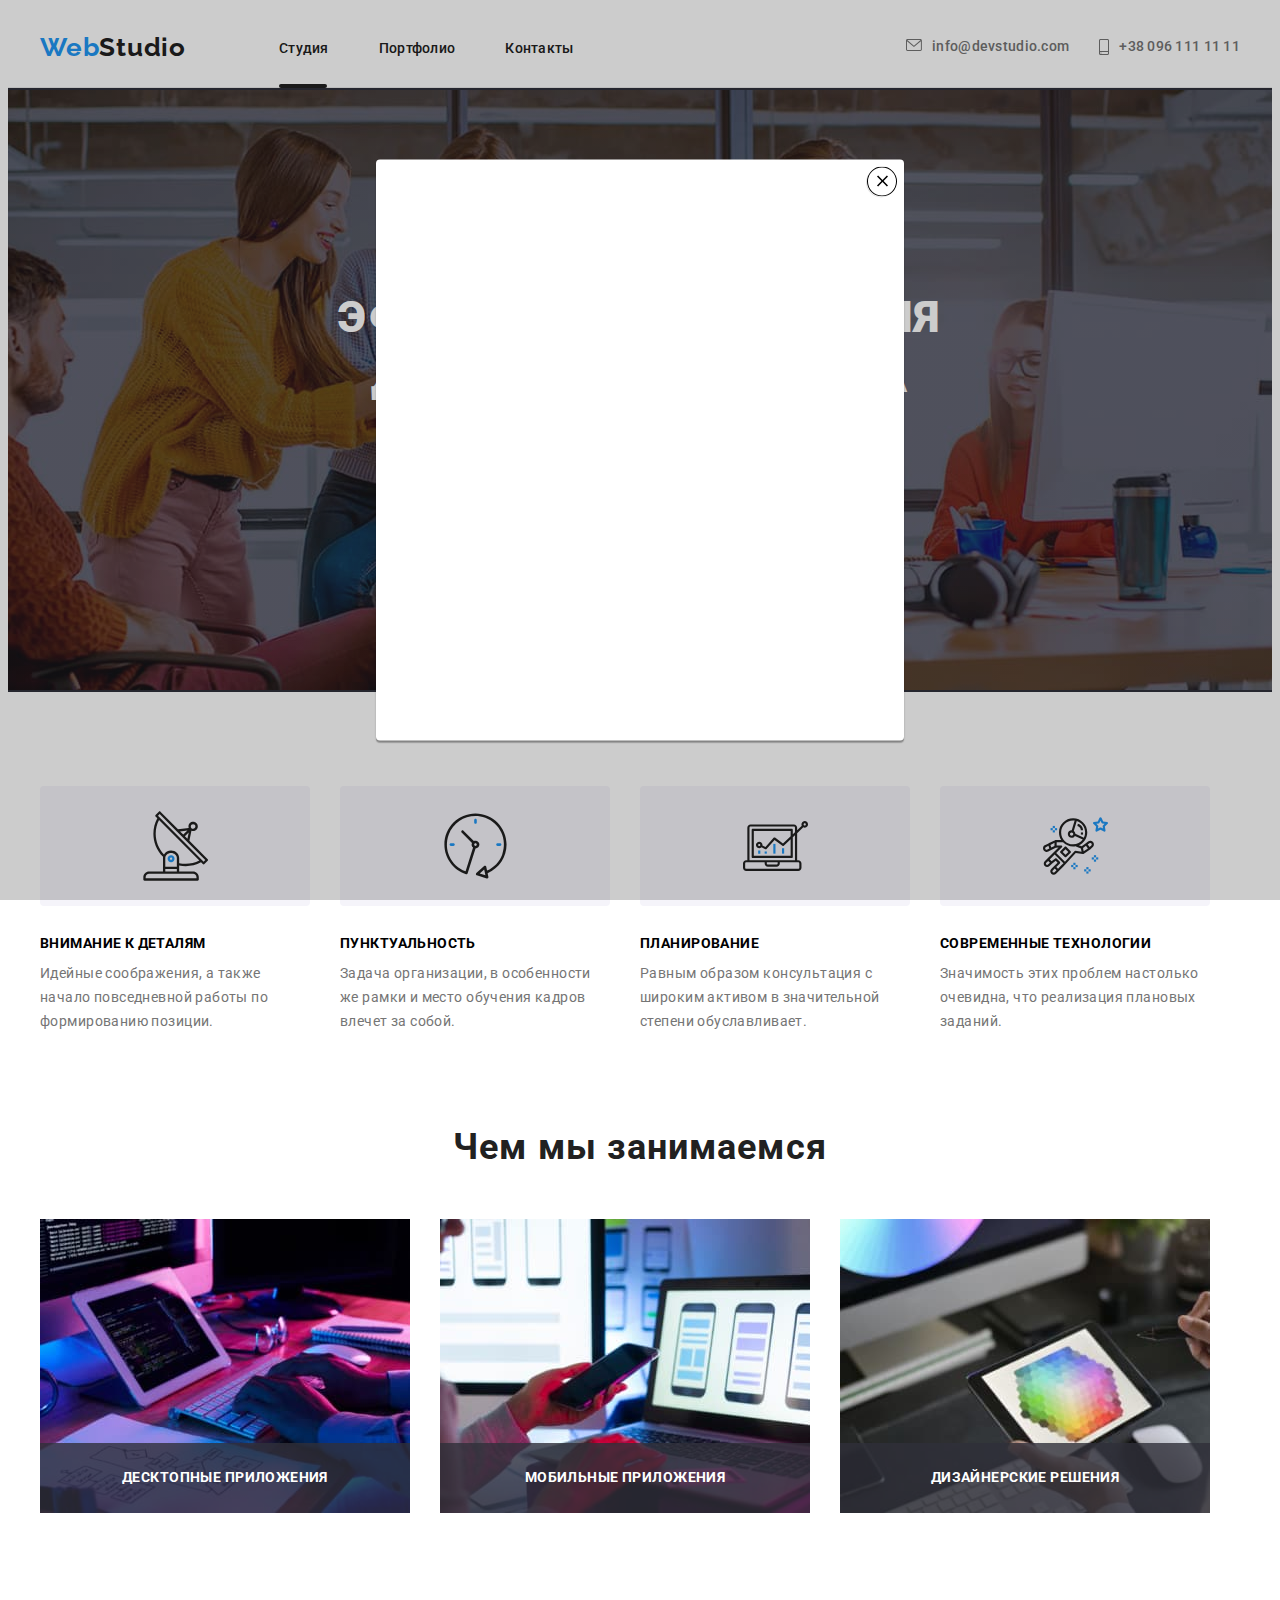
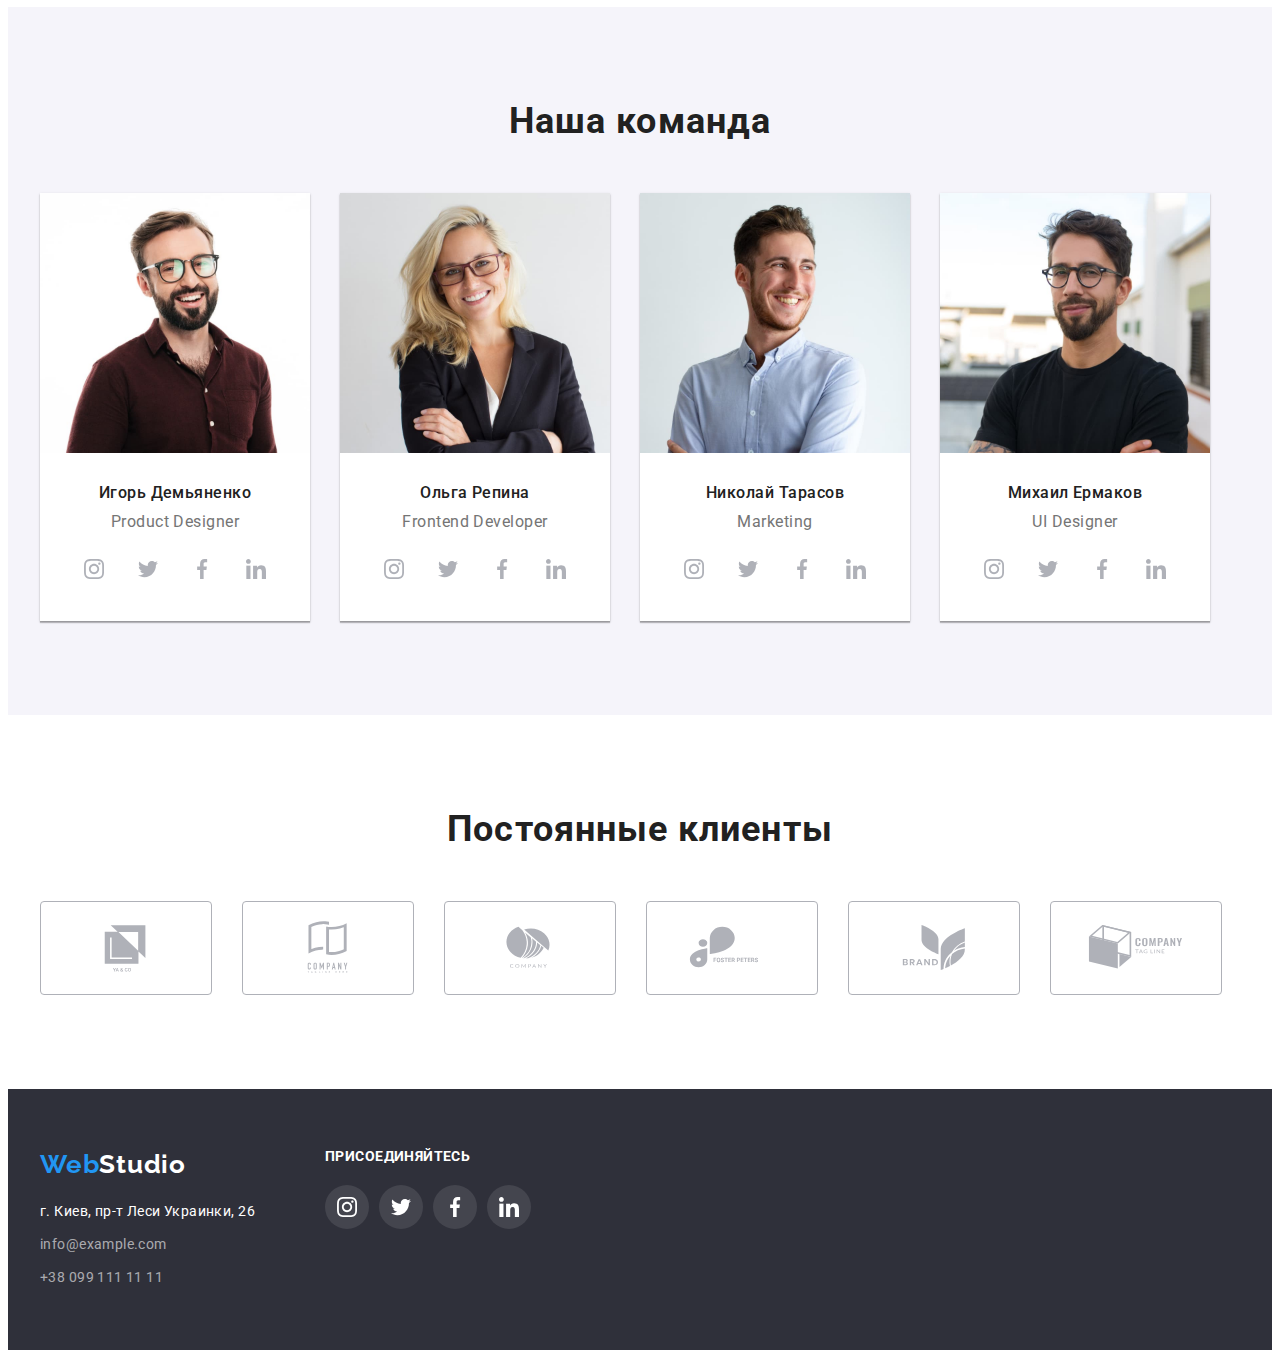
==== index.html @ 6e8227f4 "mod5" ====
<!DOCTYPE html>
<html lang="en">
<head>
    <meta charset="UTF-8">
    <meta http-equiv="X-UA-Compatible" content="IE=edge">
    <meta name="viewport" content="width=device-width, initial-scale=1.0">
    <title>Business</title>

    <link rel="stylesheet" href="https://cdnjs.cloudflare.com/ajax/libs/modern-normalize/1.1.0/modern-normalize.min.css" integrity="sha512-wpPYUAdjBVSE4KJnH1VR1HeZfpl1ub8YT/NKx4PuQ5NmX2tKuGu6U/JRp5y+Y8XG2tV+wKQpNHVUX03MfMFn9Q==" crossorigin="anonymous" referrerpolicy="no-referrer" />
    <link rel="preconnect" href="https://fonts.googleapis.com">
    <link rel="preconnect" href="https://fonts.gstatic.com" crossorigin>
    <link href="https://fonts.googleapis.com/css2?family=Raleway:wght@700&family=Roboto:wght@400;500;700;900&display=swap" rel="stylesheet">
    <link rel="stylesheet" href="./css/styles.css"/>

</head>
<body>
    <header class="header">
        <div class="conteiner">
                <a href="Веб студия" class="header-logo">Web<span class="cange">Studio</span></a>
        <ul class="header-list dot-non">
            <li class="header-link header-link-line"><a href="Студия" class="header-mouse">Студия</a></li>
            <li class="header-link"><a href="./portfolio.html" class="header-mouse">Портфолио</a></li>
            <li class="header-link"><a href="Контакт" class="header-mouse">Контакты</a></li>
        </ul>
        <div class="header-contakt">
    <a href="mailto:info@devstudio.com" class="header-adress">
     <svg class="header-icon-ramm" width="16" height="12">
        <use href="./picture/symbol-defs.svg#icon-envelope"></use>
     </svg>
     info@devstudio.com
    </a>
    <a class="header-tel" href="tel:+380961111111">
     <svg class="header-icon-ramt" width="10" height="16">
        <use href="./picture/symbol-defs.svg#icon-smartphone"></use>
     </svg>
    +38 096 111 11 11
    </a>
        </div>
        </div>
    </header>
    <main class="">
        <section class="name">
            <div class="conteiner">
        <h1 class="name-idia">Эффективные решения<br> для вашего бизнеса</h1>
        <button type="button" class="name-click" data-modal-open>Заказать услугу</button>
            </div>
        </section>
        <section class="duty">
            <div class="conteiner">
            <h2 class="visually-hidden">Требование</h2>
            <div class="duty-noflex">
        <ul class="duty-icon-box dot-non">
            <li class="duty-icon-part">
                <a href="" class="duty-icon-cl">
                    <svg class="duty-icon-ram" width="65" height="70">
                        <use href="./picture/symbol-defs.svg#icon-group"></use>
                    </svg>
                </a>
            </li>
        </ul>
        <ul class="duty-icon-box dot-non">
            <li class="duty-icon-part">
                <a href="" class="duty-icon-cl">
                    <svg class="duty-icon-ram" width="65" height="70">
                        <use href="./picture/symbol-defs.svg#icon-clock"></use>
                    </svg>
                </a>
            </li>
        </ul>
        <ul class="duty-icon-box dot-non">
            <li class="duty-icon-part">
                <a href="" class="duty-icon-cl">
                    <svg class="duty-icon-ram" width="65" height="70">
                        <use href="./picture/symbol-defs.svg#icon-diagram"></use>
                    </svg>
                </a>
            </li>
        </ul>
        <ul class="duty-icon-box dot-non">
            <li class="duty-icon-part">
                <a href="" class="duty-icon-cl">
                    <svg class="duty-icon-ram" width="65" height="70">
                        <use href="./picture/symbol-defs.svg#icon-astronaut"></use>
                    </svg>
                </a>
            </li>
        </ul>
        </div>
        <ul class="dot-non duty-flex">
            <li class="duty-item">
                <h3 class="duty-must ">Внимание к деталям</h3>
                    <p class="duty-feature link-view">Идейные соображения, а также начало повседневной работы по формированию позиции.</p>
            </li>
            <li class="duty-item">
                <h3 class="duty-must">Пунктуальность</h3>
                    <p class="duty-feature link-view">Задача организации, в особенности же рамки и место обучения кадров влечет за собой.</p>
            </li>
            <li class="duty-item">
                <h3 class="duty-must">Планирование</h3>
                    <p class="duty-feature link-view">Равным образом консультация с широким активом в значительной степени обуславливает.</p>
            </li>
            <li class="duty-item">
                <h3 class="duty-must">Современные технологии</h3>
                    <p class="duty-feature link-view">Значимость этих проблем настолько очевидна, что реализация плановых заданий.</p>
            </li>
        </ul>
            </div>
        </section>
        <section class="work">
            <div class="conteiner">
        <h2 class="work-name">Чем мы занимаемся</h2>
        <ul class="dot-non work-foto">
            <li class="work-item"><img src="./picture/img1.jpg" alt="Набор с безпроводной клавиатуры перед планшетом" class="work-img"/>
                <h3 class="work-item-anim">ДЕСКТОПНЫЕ ПРИЛОЖЕНИЯ</h3>
            </li>
            <li class="work-item"><img src="./picture/img2.jpg" alt="Синхронизация моб с ноутом" class="work-img"/>
                <h3 class="work-item-anim">МОБИЛЬНЫЕ ПРИЛОЖЕНИЯ</h3>
            </li>
            <li class="work-item"><img src="./picture/img3.jpg" alt="Палитра цветов на планшете" class="work-img"/>
                <h3 class="work-item-anim">ДИЗАЙНЕРСКИЕ РЕШЕНИЯ</h3>
            </li>
        
        </ul>
            </div>
        </section>
        <section class="team">
            <div class="conteiner">
            <h2 class="team-profettional">Наша команда</h2>
            <ul class="dot-non team-flex">
                <li class="team-item">
                    <img src="./picture/wor1.jpg" class="team-face" alt="Игорь Демьяненко" width="270" height="260"/>
                    <div class="team-position">
                        <h3 class="team-name team-smoler">Игорь Демьяненко</h3>
                            <p class="til-text">Product Designer</p>
                            <!-- <div class="duty-noflex"> -->
                            <ul class="team-icon-box dot-non">
                                <li class="team-icon-part">
                                    <a href="" class="team-icon-cl">
                                        <svg class="team-icon-ram" width="20" height="20">
                                            <use href="./picture/symbol-defs.svg#icon-instagram"></use>
                                        </svg>
                                    </a>
                                </li>
                            <ul class="team-icon-box dot-non">
                                <li class="team-icon-part">
                                    <a href="" class="team-icon-cl">
                                        <svg class="team-icon-ram" width="20" height="20">
                                            <use href="./picture/symbol-defs.svg#icon-twitter"></use>
                                        </svg>
                                    </a>
                                </li>
                            <ul class="team-icon-box dot-non">
                                <li class="team-icon-part">
                                    <a href="" class="team-icon-cl">
                                        <svg class="team-icon-ram" width="20" height="20">
                                            <use href="./picture/symbol-defs.svg#icon-facebook"></use>
                                        </svg>
                                    </a>
                                </li>
                            <ul class="team-icon-box dot-non">
                                <li class="team-icon-part">
                                    <a href="" class="team-icon-cl">
                                        <svg class="team-icon-ram" width="20" height="20">
                                            <use href="./picture/symbol-defs.svg#icon-linkedin"></use>
                                        </svg>
                                    </a>
                                </li>
                            </ul>
                        <!-- </div> -->
                            </div>
                </li>
                <li class="team-item">
                    <img src="./picture/wor2.jpg" class="" alt="Ольга Репина" width="270" height="260"/>
                    <div class="team-position">
                        <h3 class="team-name team-smoler">Ольга Репина</h3>
                            <p class="til-text">Frontend Developer</p>
                            <ul class="team-icon-box dot-non">
                                <li class="team-icon-part">
                                    <a href="" class="team-icon-cl">
                                        <svg class="team-icon-ram" width="20" height="20">
                                            <use href="./picture/symbol-defs.svg#icon-instagram"></use>
                                        </svg>
                                    </a>
                                </li>
                            <ul class="team-icon-box dot-non">
                                <li class="team-icon-part">
                                    <a href="" class="team-icon-cl">
                                        <svg class="team-icon-ram" width="20" height="20">
                                            <use href="./picture/symbol-defs.svg#icon-twitter"></use>
                                        </svg>
                                    </a>
                                </li>
                            <ul class="team-icon-box dot-non">
                                <li class="team-icon-part">
                                    <a href="" class="team-icon-cl">
                                        <svg class="team-icon-ram" width="20" height="20">
                                            <use href="./picture/symbol-defs.svg#icon-facebook"></use>
                                        </svg>
                                    </a>
                                </li>
                            <ul class="team-icon-box dot-non">
                                <li class="team-icon-part">
                                    <a href="" class="team-icon-cl">
                                        <svg class="team-icon-ram" width="20" height="20">
                                            <use href="./picture/symbol-defs.svg#icon-linkedin"></use>
                                        </svg>
                                    </a>
                                </li>
                            </ul>
                            </div>
                </li>
                <li class="team-item">
                    <img src="./picture/wor3.jpg" class="" alt="Николай Тарасов" width="270" height="260"/>
                    <div class="team-position">
                        <h3 class="team-name team-smoler">Николай Тарасов</h3>
                            <p class="til-text">Marketing</p>
                            <ul class="team-icon-box dot-non">
                                <li class="team-icon-part">
                                    <a href="" class="team-icon-cl">
                                        <svg class="team-icon-ram" width="20" height="20">
                                            <use href="./picture/symbol-defs.svg#icon-instagram"></use>
                                        </svg>
                                    </a>
                                </li>
                            <ul class="team-icon-box dot-non">
                                <li class="team-icon-part">
                                    <a href="" class="team-icon-cl">
                                        <svg class="team-icon-ram" width="20" height="20">
                                            <use href="./picture/symbol-defs.svg#icon-twitter"></use>
                                        </svg>
                                    </a>
                                </li>
                            <ul class="team-icon-box dot-non">
                                <li class="team-icon-part">
                                    <a href="" class="team-icon-cl">
                                        <svg class="team-icon-ram" width="20" height="20">
                                            <use href="./picture/symbol-defs.svg#icon-facebook"></use>
                                        </svg>
                                    </a>
                                </li>
                            <ul class="team-icon-box dot-non">
                                <li class="team-icon-part">
                                    <a href="" class="team-icon-cl">
                                        <svg class="team-icon-ram" width="20" height="20">
                                            <use href="./picture/symbol-defs.svg#icon-linkedin"></use>
                                        </svg>
                                    </a>
                                </li>
                            </ul>
                            </div>
                </li>
                <li class="team-item">
                    <img src="./picture/wor4.jpg" class="" alt="Михаил Ермаков" width="270" height="260"/>
                    <div class="team-position">
                        <h3 class="team-name team-smoler">Михаил Ермаков</h3>
                            <p class="til-text">UI Designer</p>
                            <ul class="team-icon-box dot-non">
                                <li class="team-icon-part">
                                    <a href="" class="team-icon-cl">
                                        <svg class="team-icon-ram" width="20" height="20">
                                            <use href="./picture/symbol-defs.svg#icon-instagram"></use>
                                        </svg>
                                    </a>
                                </li>
                            <ul class="team-icon-box dot-non">
                                <li class="team-icon-part">
                                    <a href="" class="team-icon-cl">
                                        <svg class="team-icon-ram" width="20" height="20">
                                            <use href="./picture/symbol-defs.svg#icon-twitter"></use>
                                        </svg>
                                    </a>
                                </li>
                            <ul class="team-icon-box dot-non">
                                <li class="team-icon-part">
                                    <a href="" class="team-icon-cl">
                                        <svg class="team-icon-ram" width="20" height="20">
                                            <use href="./picture/symbol-defs.svg#icon-facebook"></use>
                                        </svg>
                                    </a>
                                </li>
                            <ul class="team-icon-box dot-non">
                                <li class="team-icon-part">
                                    <a href="" class="team-icon-cl">
                                        <svg class="team-icon-ram" width="20" height="20">
                                            <use href="./picture/symbol-defs.svg#icon-linkedin"></use>
                                        </svg>
                                    </a>
                                </li>
                            </ul>
                            </div>
                </li>
            </ul>
            </div>
        </section>
        <section class="client">
            <div class="conteiner">
                <h2 class="team-profettional">Постоянные клиенты</h2>
                <div class="duty-noflex">
                <ul class="client-icon-box dot-non">
                    <li class="client-icon-part">
                        <a href="" class="client-icon-cl">
                            <svg class="client-icon-ram" width="106" height="60">
                                <use href="./picture/symbol-defs.svg#icon-kvad"></use>
                            </svg>
                        </a>
                    </li>
                </ul>
                <ul class="client-icon-box dot-non">
                    <li class="client-icon-part">
                        <a href="" class="client-icon-cl">
                            <svg class="client-icon-ram" width="106" height="60">
                                <use href="./picture/symbol-defs.svg#icon-two"></use>
                            </svg>
                        </a>
                    </li>
                </ul>
                <ul class="client-icon-box dot-non">
                    <li class="client-icon-part">
                        <a href="" class="client-icon-cl">
                            <svg class="client-icon-ram" width="106" height="60">
                                <use href="./picture/symbol-defs.svg#icon-cut"></use>
                            </svg>
                        </a>
                    </li>
                </ul>
                <ul class="client-icon-box dot-non">
                    <li class="client-icon-part">
                        <a href="" class="client-icon-cl">
                            <svg class="client-icon-ram" width="106" height="60">
                                <use href="./picture/symbol-defs.svg#icon-cap"></use>
                            </svg>
                        </a>
                    </li>
                </ul>
                <ul class="client-icon-box dot-non">
                    <li class="client-icon-part">
                        <a href="" class="client-icon-cl">
                            <svg class="client-icon-ram" width="106" height="60">
                                <use href="./picture/symbol-defs.svg#icon-list"></use>
                            </svg>
                        </a>
                    </li>
                </ul>
                <ul class="client-icon-box dot-non">
                    <li class="client-icon-part">
                        <a href="" class="client-icon-cl">
                            <svg class="client-icon-ram" width="106" height="60">
                                <use href="./picture/symbol-defs.svg#icon-kub"></use>
                            </svg>
                        </a>
                    </li>
                </ul>
            </div>
            </div>
        </section>
    </main>
        <footer class="footer">
            <div class="conteiner">
                <div class="footer-cont">
            <a href="Веб студия" class="footer-name">Web<span class="change-foot">Studio</span></a>
            <address class="">
                <ul class="link-view dot-non ital-non">
                    <li class="footer-space"><a href="https://goo.gl/maps/Ccf1EWXagNhGhqw1A" class="footer-item-map">г. Киев, пр-т Леси Украинки, 26</a></li>
                    <li class="footer-space"><a href="mailto:info@example.com" class="footer-item-mail">info@example.com</a></li>
                    <li class="footer-space"><a href="tel:+380991111111" class="footer-tel">+38 099 111 11 11</a></li>
                </ul>
            </address>
            </div>
            <div class="footer-icon">
            <h2 class="footer-icon-text">ПРИСОЕДИНЯЙТЕСЬ</h2>
            <ul class="footer-icon-box dot-non">
                <li class="footer-icon-part">
                    <a href="" class="footer-icon-cl">
                        <svg class="footer-icon-ram" width="20" height="20">
                            <use href="./picture/symbol-defs.svg#icon-instagram"></use>
                        </svg>
                    </a>
                </li>
                <li class="footer-icon-part">
                    <a href="" class="footer-icon-cl">
                        <svg class="footer-icon-ram" width="20" height="20">
                            <use href="./picture/symbol-defs.svg#icon-twitter"></use>
                        </svg>
                    </a>
                </li>
                <li class="footer-icon-part">
                    <a href="" class="footer-icon-cl">
                        <svg class="footer-icon-ram" width="20" height="20">
                            <use href="./picture/symbol-defs.svg#icon-facebook"></use>
                        </svg>
                    </a>
                </li>
                <li class="footer-icon-part">
                    <a href="" class="footer-icon-cl">
                        <svg class="footer-icon-ram" width="20" height="20">
                            <use href="./picture/symbol-defs.svg#icon-linkedin"></use>
                        </svg>
                    </a>
                </li>
            </ul>
        </div>
    </div>
        </footer>
        <div class="backdrop" is-hidden data-modal>
        <div class="modal">
<button type="button" class="modal-cl" data-modal-close>
    <svg class="clouse" width="30" height="30">
        <use href="./picture/symbol-defs.svg#icon-close"></use>
    </svg>
</button>
        </div>
    </div>
    <script src="./js/modal.js"></script>
</body>
</html>
---- css/styles.css ----
:root{--navi-color:#2196F3;
      --color-class: #212121;
      --color-main:#ffffff;
      --edge-padd:94px;
      --fif-mar:50px;
      --third-mar:30px;
    }

body {
    font-family: 'Roboto', 'sans-serif';
}

img{
    display: block;
    max-width: 100%;
    height: auto;
}


 p, h1, h2, h3, h4, h5, h6{
     margin: 0;
 }

 ul, li{
     margin: 0;
     padding-left: 0;
 }

 .conteiner{
   width: 1200px; 
   padding-left: 15px;
   padding-right: 15px;
   margin: 0 auto;
 }

 /*спрятать*/
 .visually-hidden{
     position: absolute;
     width: 1px;
     height: 1px;
     margin: -1px;
     border: 0;
     padding: 0;
     white-space: nowrap;
     clip-path: inset(100%);
     clip: rect(0000);
     overflow: hidden;
 }

.dot-non {
    list-style: none;
}

 .ital-non{
     font-style: normal;
    }

    .cange{
    color: var(--color-class);
    }

    .change-foot{
        color: var(--color-main);
    }

    .bl-color{
        color:var(--color-class);
    }

    .header {
        background: var(--color-main);
        text-decoration: none;
        padding-top: 24px;
        padding-bottom: 24px;
      position: relative;
/*   width: 1600px;
height: 0px;
left: 0px;
top: 80px; */

border-bottom: 1px solid #ECECEC;

     }

     .header .conteiner{
         display: flex;
         align-items: center;
     }

.header-logo { 
    font-family: 'Raleway';
    font-weight: 700;
    font-size: 26px;
    line-height: 1.19;
    /* identical to box height */
    letter-spacing: 0.03em;
    color: var(--navi-color);
    text-decoration: none;
    margin-right: 93px;
}

.header-link{

}
.header-link:not(:last-child){margin-right: var(--fif-mar);}

.header-mouse {
font-weight: 500;
font-size: 14px;
line-height: 1.14;
letter-spacing: 0.02em;
color:var(--color-class);
text-decoration: none;
transition: color 800ms cubic-bezier(0.4, 0, 0.2, 1);
/* display: flex; */
 }

 .header-link-line{
 
 }

.header-link-line::after{
    display: flex;
    content: "";
    width: 48px;
height: 4px;
top: 76px;
position: absolute;
background: #212121;
border-radius: 2px;
bottom: 0px;
transition: background 250ms cubic-bezier(0.4, 0, 0.2, 1);
}

.header-link-line:hover::after, .header-link:focus:after {
    background: #2196F3;
}

 .header-mouse:hover, .header-mouse:focus{
    color: var(--navi-color);
}
.header-link-line:hover::after .header-mouse {
    color: #2196F3;
}

.header-link-linep::after{
    display: flex;
    content: "";
    width: 78px;
height: 4px;
top: 76px;
position: absolute;
background: #212121;
border-radius: 2px;
bottom: 0px;
}

.header-link-linep:hover:after, .header-link-linep:focus:after {
    background: #2196F3;
} 

 .header-mouse:hover, .header-mouse:focus{
    color: var(--navi-color);
}
.header-link-linep:hover::after .header-mouse {
    color: #2196F3;
} 

.header-list{
    display: flex;

}

.header-contakt{
    margin-left: auto;
    display: flex;
}



.header-adress {
font-weight: 500;
font-size: 14px;
line-height: 1.14;
letter-spacing: 0.02em;
color: #757575;
text-decoration: none;
margin-right: 30px;
display: flex;
transition: color 250ms cubic-bezier(0.4, 0, 0.2, 1);
 }

 .header-adress:hover, .header-adress:focus{
    color: #2196F3;
    }

    .header-icon-ramm{
        margin-right: 10px;
        fill: #757575;
        transition: fill 250ms cubic-bezier(0.4, 0, 0.2, 1);
    }
 .header-icon-ramm:hover, .header-icon-ramm:focus{
     fill: #2196F3;
 }
 .header-adress:hover .header-icon-ramm, .header-adress:focus .header-icon-ramm{
     fill: #2196F3;
 }

.header-tel {
font-weight: 500;
font-size: 14px;
line-height: 1.14;
letter-spacing: 0.02em;
color: #757575;
text-decoration: none;
display: flex;
transition: color 250ms cubic-bezier(0.4, 0, 0.2, 1);
 }

 .header-tel:hover{
     color: #2196F3;
     
 }

 .header-icon-ramt{
     margin-right: 10px;
     fill: #757575;
     transition: fill 250ms cubic-bezier(0.4, 0, 0.2, 1);
 }
 .header-icon-ramt:hover, .header-icon-ramt:focus{
fill: #2196F3;
 }
 .header-tel:hover .header-icon-ramt, .header-tel:focus .header-icon-ramt{
     fill: #2196F3;
 }

.name {
    background: #2F303A;
    padding-top: 200px;
    padding-bottom: 200px;
margin:0 auto;
     max-width: 1600px;
    background-position: center;
    background-repeat: no-repeat;
    background-image: linear-gradient(rgba(47, 48, 58, 0.4), rgba(47, 48, 58, 0.4)), url(../picture/fon_header.jpg);
 }

.name-idia {
font-weight: 900;
font-size: 44px;

line-height: 1.36;
text-align: center;
letter-spacing: 0.06em;
text-transform: uppercase;
color: var(--color-main);
margin-bottom: var(--third-mar);
 }

.name-click {
font-weight: 700;
font-size: 16px;
line-height: 1.88;
display: block;
align-items: center;
text-align: center;
letter-spacing: 0.06em;
color: var(--color-main);
background: #2196F3;
border-radius: 4px;
padding: 10px 32px;
min-width: 200px;
margin: 0 auto;

 }

.duty {
    padding-top:var(--edge-padd);
}

.duty-item {
    /*display: inline-block;*/
    width: 270px;
 }
.duty-item:not(:last-child){
    margin-right: var(--third-mar);
}

.duty-flex{
    display: flex;
}
.duty-must {
font-weight: 700;
font-size: 14px;
line-height: 1.14;
letter-spacing: 0.03em;
text-transform: uppercase;
margin-bottom: 10px;
 }

 /*icon*/
.header-icon-cl{

}
.duty-icon-cl {
    width: 270px;
    height: 120px;
    background-color: #F5F4FA;
    border-radius: 4px;
    display: flex;
    justify-content: center;
    align-items: center;
}

.duty-noflex{
    display: flex;
}
.duty-icon-box{
    margin-bottom: 30px;
}
.duty-icon-box +.duty-icon-box{
    margin-left: 30px;
}

.team-icon-cl{
width: 44px;
height: 44px;
background-color: #ffffff;
border-radius: 50%;
display: flex;
justify-content: center;
align-items: center;
transition: background-color 250ms cubic-bezier(0.4, 0, 0.2, 1);
}

.team-icon-box{
    display: flex;
    justify-content: center;
    align-content: center;
}
.team-icon-part{ }
.team-icon-part:not(:last-child){margin-right: 10px;}

.team-icon-cl:hover, .team-icon-cl:focus{
    background-color: #2196F3;
}
.team-icon-ram{
    fill: #AFB1B8;
    transition: fill 250ms cubic-bezier(0.4, 0, 0.2, 1);
}

.team-icon-ram:hover, .team-icon-ram:focus{
    fill: #EEEEEE;
}

.team-icon-cl:hover .team-icon-ram, .team-icon-cl:focus .team-icon-ram{
    fill: #ffffff;
}

.client{
    padding-top: 94px;
    padding-bottom: 94px;
}
.client-icon-cl {
    width: 170px;
    height: 92px;
    border: 1px solid #AFB1B8;
    border-radius: 4px;
    display: flex;
    justify-content: center;
    align-items: center;
    transition: border-color 250ms cubic-bezier(0.4, 0, 0.2, 1);
}

.client-icon-box +.client-icon-box{
    margin-left: 30px;
}
.client-icon-ram{
    fill: #AFB1B8;
    transition: fill 250ms cubic-bezier(0.4, 0, 0.2, 1);
}

.client-icon-ram:hover, .client-icon-ram:focus{
    fill: #2196F3;
}


.client-icon-cl:hover, .client-icon-cl:focus{
    border-color: #2196F3;
}


.client-icon-cl:hover .client-icon-ram, .client-icon-cl:focus .client-icon-ram{
    fill: #2196F3;
}

.footer-cont{
    margin-right: 70px;
}
.footer .conteiner {
    display: flex;
   
    .footer-icon{
        align-items: baseli;
    }
}
.footer-icon-text{
font-weight: 700;
font-size: 14px;
line-height: 1.14;
letter-spacing: 0.03em;
color: #FFFFFF;

margin-bottom: 20px;
}
.footer-icon-cl{
    width: 44px;
    height: 44px;
    background-color: rgba(255, 255, 255, 0.1);
    border-radius: 50%;
    display: flex;
    justify-content: center;
    align-items: center;
    transition: background-color 250ms cubic-bezier(0.4, 0, 0.2, 1);
}
.footer-icon-cl:hover, .footer-icon-cl:focus{
    background-color: #2196F3;
} 
.footer-icon-ram{
    fill: #ffffff;
}

.footer-icon-box{
    display: flex;
    justify-content: center;
}

.footer-icon-part{ }
.footer-icon-part:not(:last-child){margin-right: 10px;}

.work {
    padding-top: var(--edge-padd);
    padding-bottom: var(--edge-padd);
 }

.work-name {
font-weight: 700;
font-size: 36px;
line-height: 1.16;
text-align: center;
letter-spacing: 0.03em;
color:var(--color-class);
margin-bottom: var(--fif-mar);
 }


 .work-foto{
     display: flex;
 }
 .work-item { 
     position: relative;
 }
.work-item:not(:last-child){margin-right: var(--third-mar);}

.work-item-anim{
font-weight: 700;
font-size: 14px;
line-height: 1.14;
letter-spacing: 0.03em;
color: #FFFFFF;
width: 100%;
height: 70px;
display: flex;
background: rgba(47, 48, 58, 0.8);
align-items: center;
justify-content: center;
position: absolute;
top: 224px;
}

.team { 
    background: #F5F4FA;
    padding-top: var(--edge-padd);
    padding-bottom: var(--edge-padd);
}

.team-flex{
    display: flex;
}

.team-profettional {
font-weight: 700;
font-size: 36px;
line-height: 1.16;
text-align: center;
letter-spacing: 0.03em;
color:var(--color-class);
margin-bottom: var(--fif-mar);
 }


.team-item { 
background-color: #ffffff;
box-shadow: 0px 1px 3px rgba(0, 0, 0, 0.12), 0px 1px 1px rgba(0, 0, 0, 0.14), 0px 2px 1px rgba(0, 0, 0, 0.2);
}
.team-item:not(:last-child){margin-right: var(--third-mar);}


.team-smoler{
    font-family: roboto;
    font-weight: 500;
    font-size: 16px;
    text-align: center;
    letter-spacing: 0.03em; 
    
}

.team-name {
line-height: 1.19;
/* identical to box height */
color:var(--color-class);
margin-bottom: 10px;
}

.team-bl{
    color:var(--color-class);
    border-radius: 4px;
    display: inline-block;
    padding: 6px 22px;
    line-height: 1.62;
    color: #212121;
    transition: color 250ms cubic-bezier(0.4, 0, 0.2, 1);
    transition: background-color 250ms cubic-bezier(0.4, 0, 0.2, 1);
}
.team-bl:hover, .team-bl:focus{
    color: #FFFFFF;
}

.team-bl:not(:last-child){
    margin-right: var(--third-mar);
}

.team-bl:hover, .team-bl:focus  {
    background-color: var(--navi-color);
}


.click-prt{
    line-height: 1.6; 
}

.til-text{
    font-size: 16px;
    line-height: 1.19;
    letter-spacing: 0.03em;
    color: #757575;
    margin-bottom: 16px;
}

.team-position {
text-align: center;
padding-top: 30px;
padding-bottom: 30px;
}

.footer {
    background: #2F303A;
    text-decoration: none;
padding-top: 60px;
padding-bottom: 60px;
 }

.footer-name {
font-family: Raleway, Calibri;
font-weight: 700;
font-size: 26px;
line-height: 1.19;
/* identical to box height */
letter-spacing: 0.03em;
color: var(--navi-color);
text-decoration: none;
display: inline-block;
margin-bottom: 20px;
 }

.link-view {
    font-size: 14px;
    line-height: 1.71;
    letter-spacing: 0.03em;
    color: #757575;
}

.footer-space{}
.footer-space:not(:last-child){
    margin-bottom: 9px;
}
.footer-item-map {
color: var(--color-main);
display: inline-block;
text-decoration: none;

 }

.footer-item-mail {
color: rgba(255, 255, 255, 0.6);
display: inline-block;
text-decoration: none;
 }

.footer-tel {
color: rgba(255, 255, 255, 0.6);
display: inline-block;
text-decoration: none;
 }

 /* портфолио */
 .pic-list{
    font-weight: 700;
    font-size: 18px;
    line-height: 2;
    margin-bottom: 4px;
    

    letter-spacing: 0.06em;
   
 }

 .betveen{
     padding-top: 100px;
     padding-bottom: 114px;
 }

 .main-click {
    text-decoration: none;
    margin-bottom: 50px;
    display: flex;
    justify-content: center;
 }


    .team-line{
        margin-left: auto;
        margin-right: auto;
        margin-bottom: var(--fif-mar);
    }

.team-space:not(:last-child){
    margin-right: 10px;
}

.indent-flex{
    display: flex;
    flex-wrap: wrap;
    flex-basis: calc((100%-90px)/3);
    margin-right: -30px;
    margin-bottom: -30px;
}

 .indent-box{
    margin-right: 30px;
    margin-bottom: 30px;

 }
 .indent-box:hover{
    box-shadow: 0px 1px 1px rgba(0, 0, 0, 0.12), 0px 4px 4px rgba(0, 0, 0, 0.06), 1px 4px 6px rgba(0, 0, 0, 0.16);
}

.box-anim{
width: 300px;
height: 294px;
display: flex;
position: relative;
overflow: hidden;
}
.indent-box-anim{
font-weight: 400;
font-size: 18px;
line-height: 1.56;
letter-spacing: 0.03em;
color: #FFFFFF;
background: rgba(33, 150, 243, 0.9);
display: flex;
width: 100%;
height: 100%;
align-items: center;
justify-content: center;
position: absolute;
transform:translatey(295px);
transition: transform 250ms cubic-bezier(0.4, 0, 0.2, 1);
}

.box-anim:hover .indent-box-anim{
    transform: translateY(0);
}
 .indent-in{
    padding-top: 20px;
    padding-bottom: 20px;
    padding-left: 24px;
    border: 1px solid #EEEEEE;
 }

.backdrop{
    position: fixed;
    width: 100%;
height: 100%;
left: 0px;
top: 0px;
background: rgba(0, 0, 0, 0.2);
transition: opacity 250ms, visibility 250ms;
}

.modal{
    position: absolute;
width: 528px;
height: 581px;
top:50%;
left:50%;
transform: translate(-50%, -50%);
background: #FFFFFF;
box-shadow: 0px 1px 3px rgba(0, 0, 0, 0.12), 0px 1px 1px rgba(0, 0, 0, 0.14), 0px 2px 1px rgba(0, 0, 0, 0.2);
border-radius: 4px;
}

.modal-cl{
    position: absolute;
width: 30px;
height: 30px;
right: 8px;
top: 8px;
background: #FFFFFF;
border-radius: 50%;
border: 1px solid rgba(0, 0, 0, 0.1);

}
.clouse{
    position: absolute;
    top:-2px;
    right: -2px;
}

.is-hidden{
    opacity: 0;
    pointer-events: none;
    visibility: hidden;
}
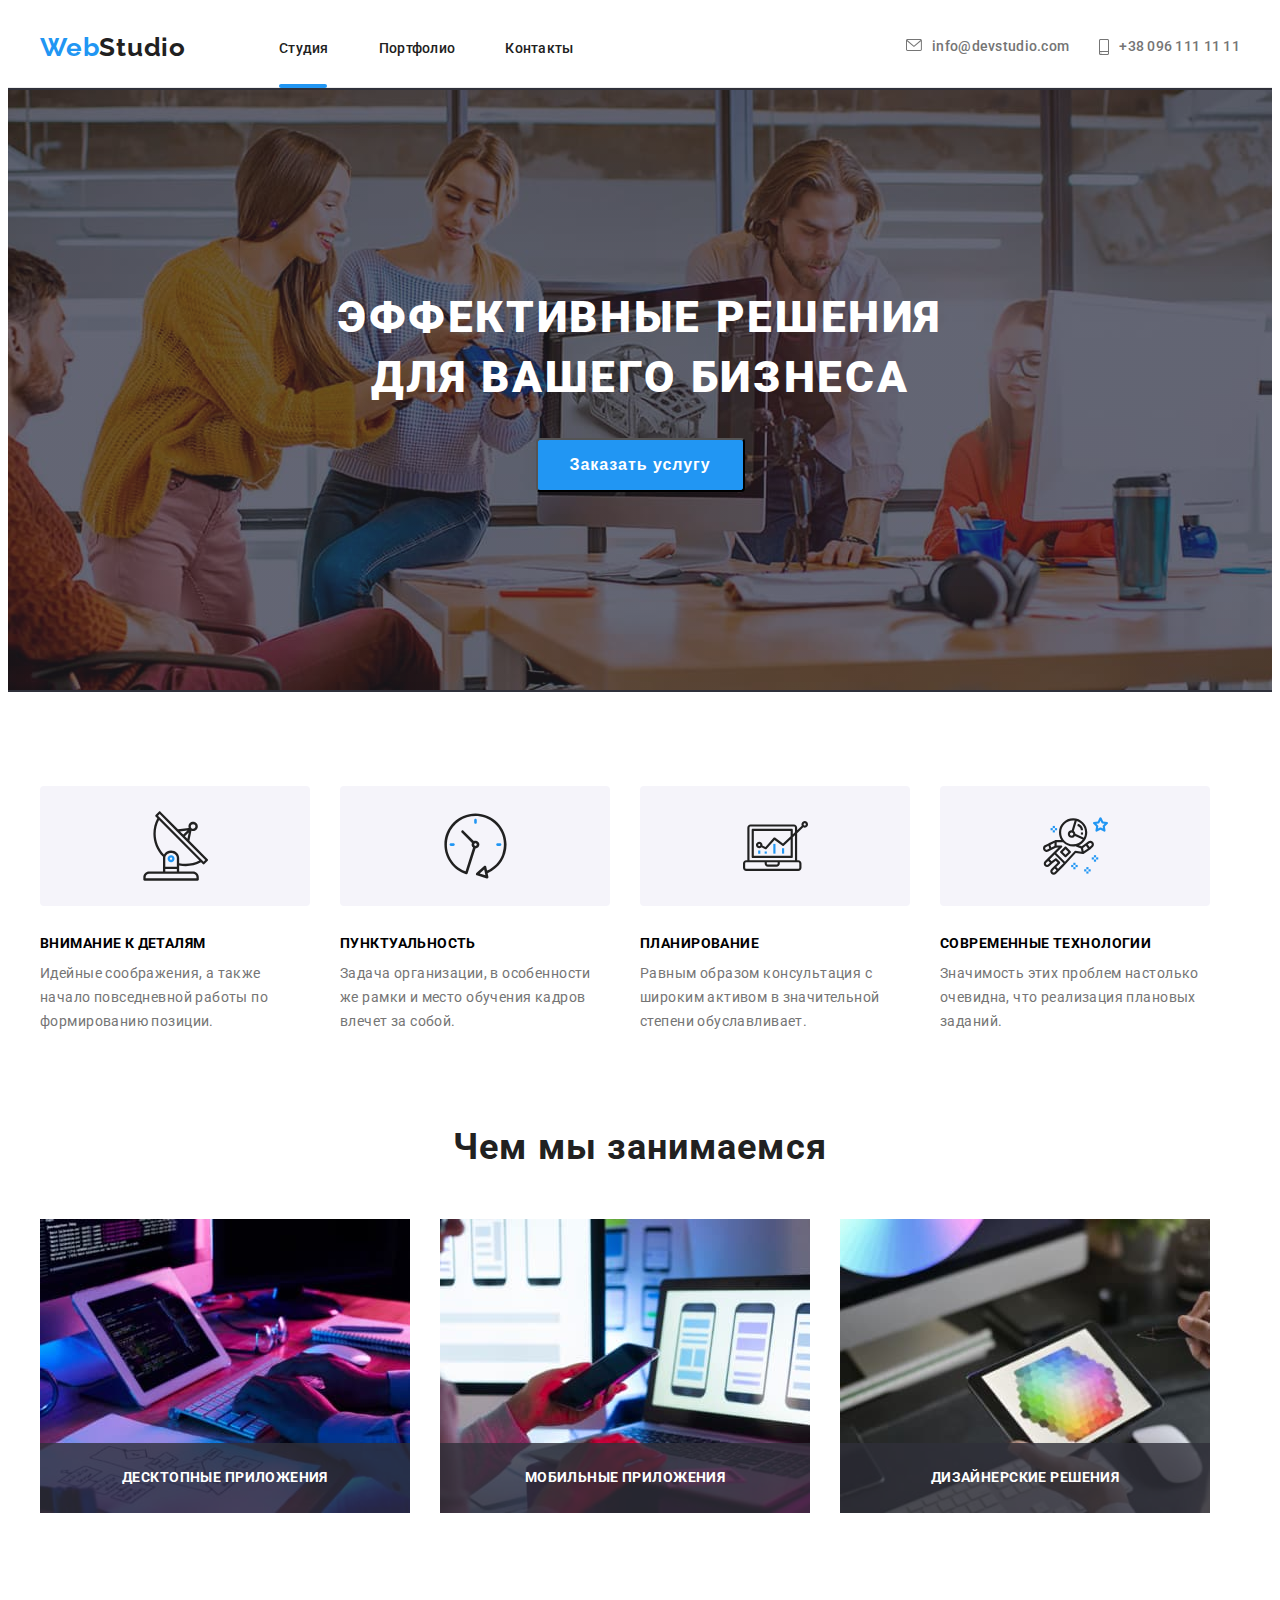
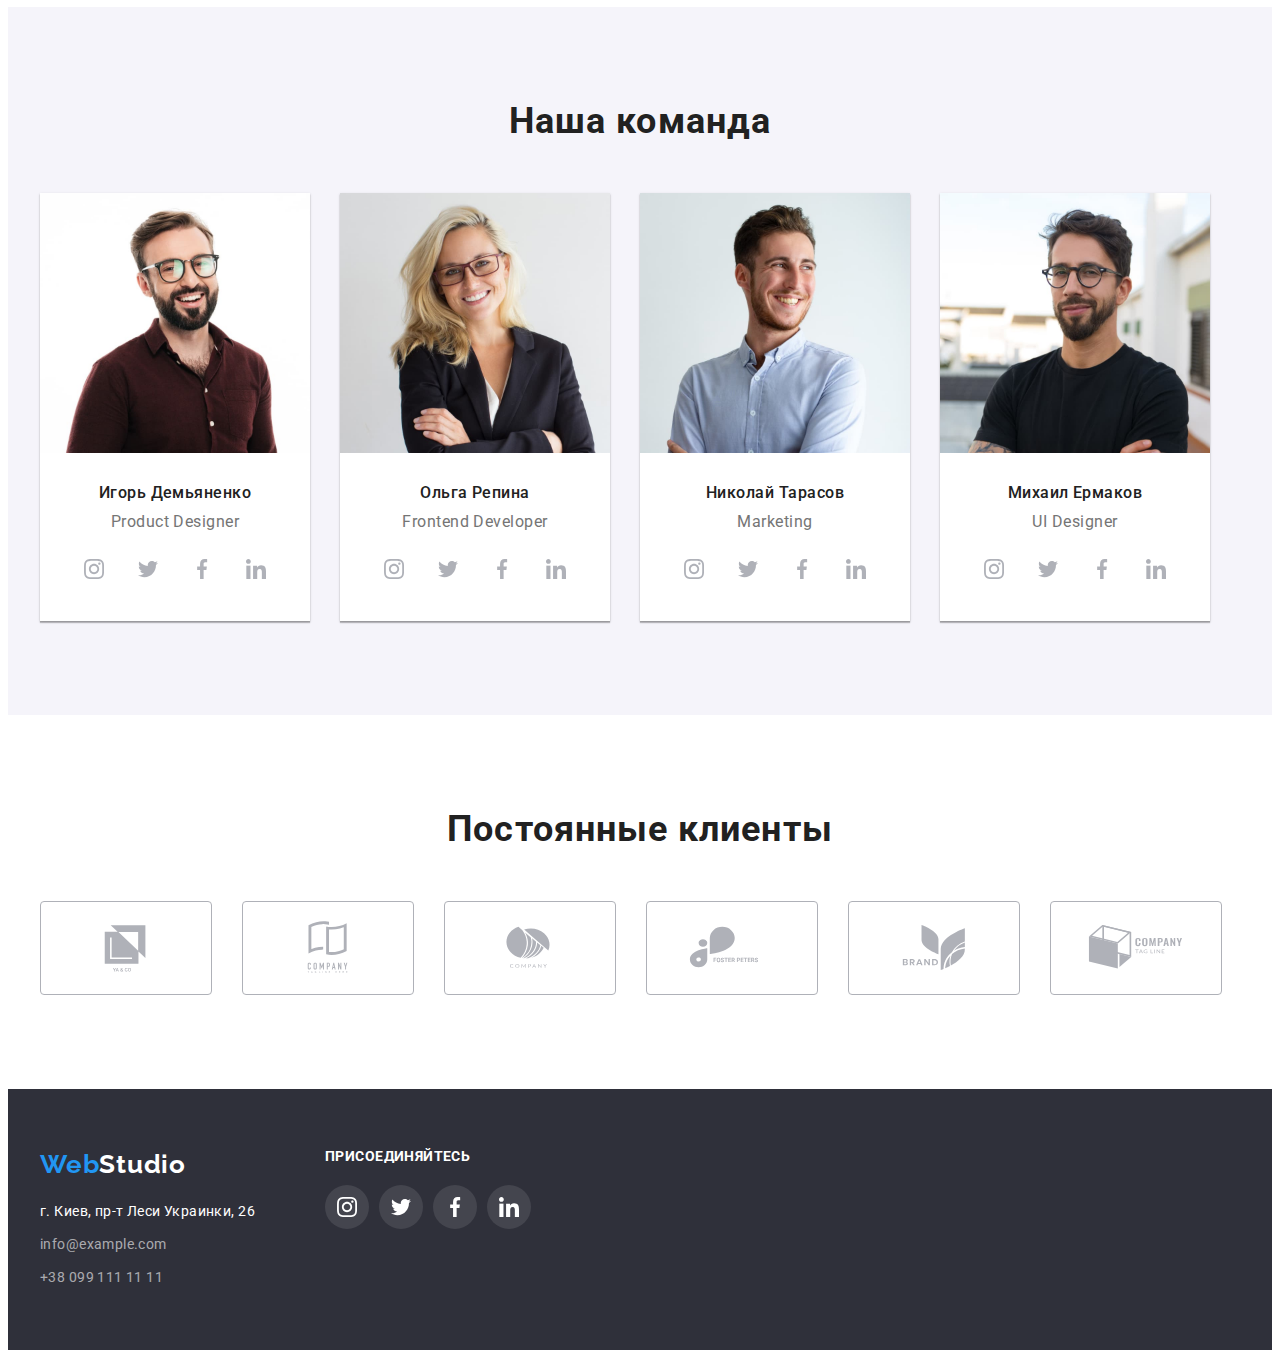
==== commit ef3fa328: "mod5-ch" ====
--- a/index.html
+++ b/index.html
@@ -401,7 +401,7 @@
         </div>
     </div>
         </footer>
-        <div class="backdrop" is-hidden data-modal>
+        <div class="backdrop is-hidden" data-modal>
         <div class="modal">
 <button type="button" class="modal-cl" data-modal-close>
     <svg class="clouse" width="30" height="30">
--- a/css/styles.css
+++ b/css/styles.css
@@ -126,22 +126,17 @@
 height: 4px;
 top: 76px;
 position: absolute;
-background: #212121;
+background: #2196F3;
 border-radius: 2px;
 bottom: 0px;
-transition: background 250ms cubic-bezier(0.4, 0, 0.2, 1);
-}
-
-.header-link-line:hover::after, .header-link:focus:after {
-    background: #2196F3;
-}
+}
+
+
 
  .header-mouse:hover, .header-mouse:focus{
     color: var(--navi-color);
 }
-.header-link-line:hover::after .header-mouse {
-    color: #2196F3;
-}
+
 
 .header-link-linep::after{
     display: flex;
@@ -150,21 +145,16 @@
 height: 4px;
 top: 76px;
 position: absolute;
-background: #212121;
+background: #2196F3;
 border-radius: 2px;
 bottom: 0px;
 }
 
-.header-link-linep:hover:after, .header-link-linep:focus:after {
-    background: #2196F3;
-} 
 
  .header-mouse:hover, .header-mouse:focus{
     color: var(--navi-color);
 }
-.header-link-linep:hover::after .header-mouse {
-    color: #2196F3;
-} 
+
 
 .header-list{
     display: flex;
@@ -666,8 +656,6 @@
 }
 
 .box-anim{
-width: 300px;
-height: 294px;
 display: flex;
 position: relative;
 overflow: hidden;
@@ -682,8 +670,9 @@
 display: flex;
 width: 100%;
 height: 100%;
-align-items: center;
-justify-content: center;
+padding:63px 24px;
+/*align-items: center;
+justify-content: center;*/
 position: absolute;
 transform:translatey(295px);
 transition: transform 250ms cubic-bezier(0.4, 0, 0.2, 1);
